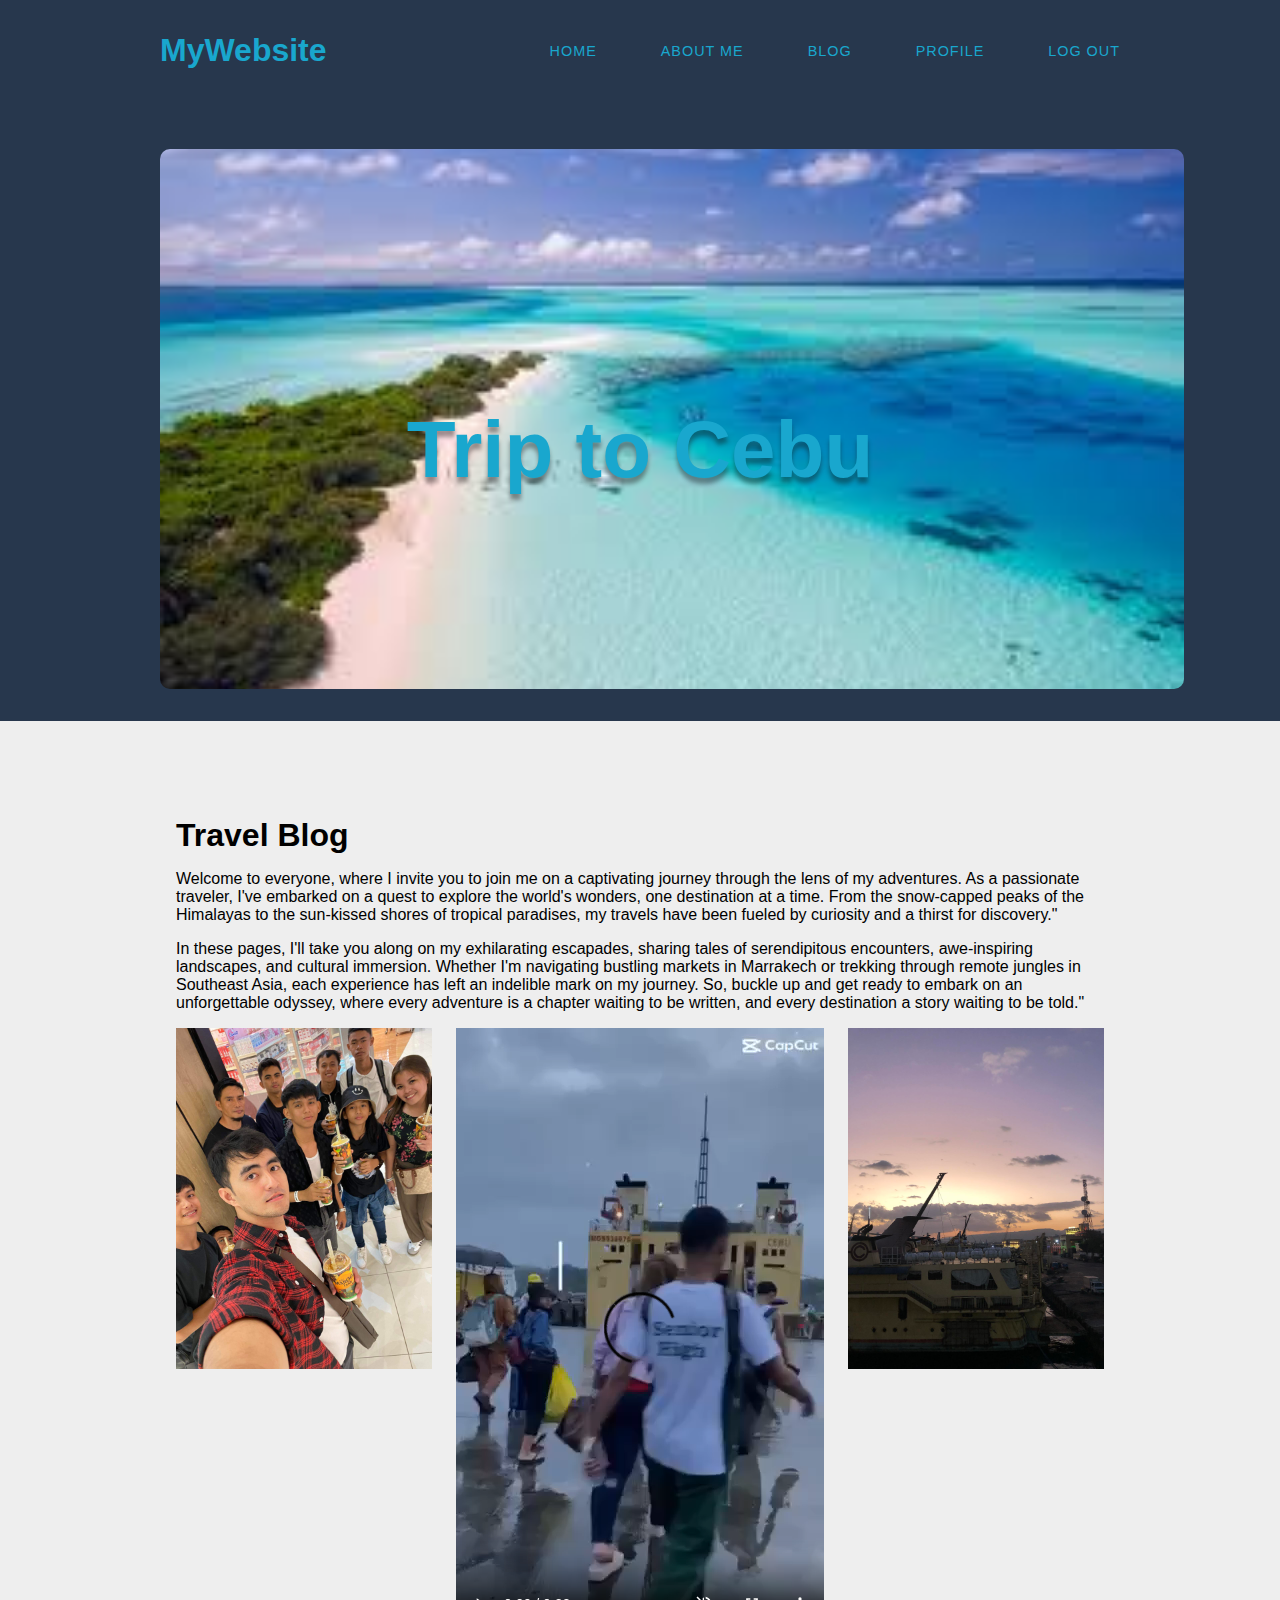
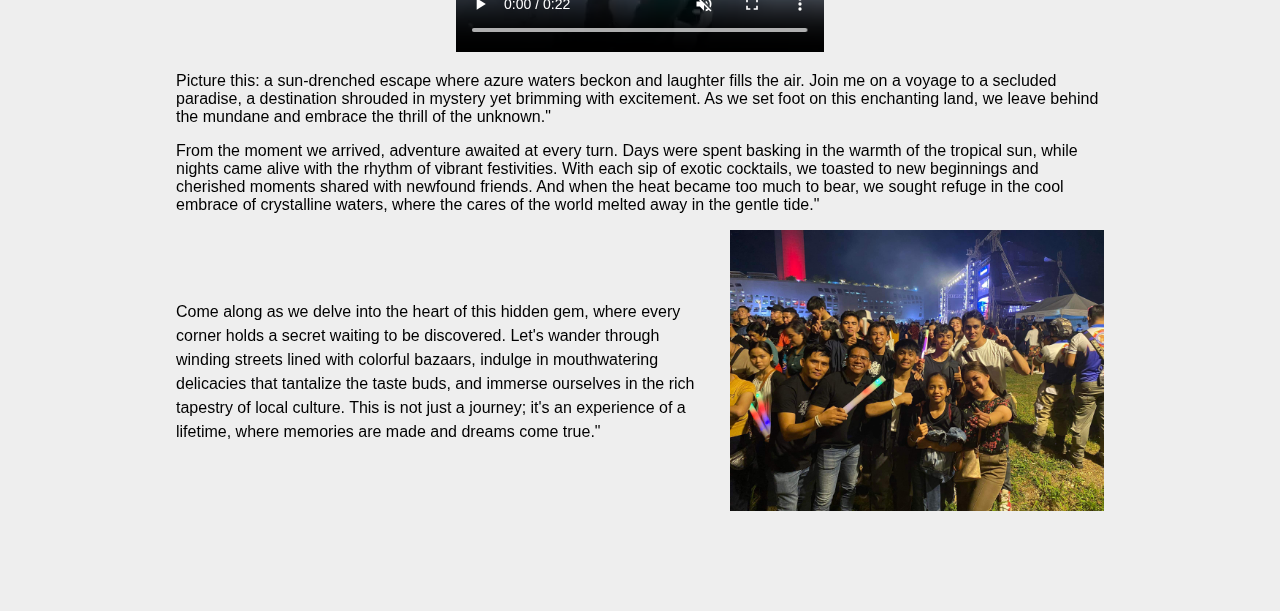
==== Blog-1.html @ 42be30c9 "Add files via upload" ====
<!DOCTYPE html>
<html lang="en">

<head>
    <meta charset="UTF-8">
    <meta name="viewport" content="width=device-width, initial-scale=1.0">
    <link rel="stylesheet" href="blog-1.css">
    <link rel="stylesheet" href="https://cdnjs.cloudflare.com/ajax/libs/font-awesome/4.7.0/css/font-awesome.min.css">
    <link rel="shortcut icon" href="#" type="image/x-icon">
</head>
<script type="text/javascript">
    window.addEventListener("scroll", function () {
        var header = document.querySelector(".header");
        header.classList.toggle("sticky", window.scrollY > 0)
    })

    document.addEventListener('DOMContentLoaded', function () {
        const burgerMenu = document.querySelector('.burger-menu');
        const navbar = document.getElementById('navbar');

        burgerMenu.addEventListener('click', function () {
            navbar.querySelector('ul').classList.toggle('show');
        });
    });

</script>

<body>
    <section id="home-page">
        <div class="home-container">
            <div class="header">
                <div class="burger-menu">
                    <div class="bar"></div>
                    <div class="bar"></div>
                    <div class="bar"></div>
                </div>
                <h1 class="logo">MyWebsite</h1>
                <nav id="navbar">
                    <ul>
                        <li><a href="index.html">Home</a></li>
                        <li><a href="about.html">About me</a></li>
                        <li><a href="blog.html">blog</a></li>
                        <li><a href="profile.html">Profile</a></li>
                        <li><a href="forms.html">Log out</a></li>
                    </ul>
                </nav>
            </div>
            <img src="download.jpg" alt="" class="background">
            <div class="hero-container">
                <h1 class="title">Trip to Cebu</h1>
            </div>
        </div>
    </section>
    <section id="blog-section">
        <div class="blog-container">
            <div class="blog-content">
                <h1 class="title-blog">Travel Blog</h1>
                <p class="paragraph">Welcome to everyone, where I invite you to join me on a
                    captivating journey through the lens of my adventures. As a passionate traveler, I've embarked on a
                    quest to explore the world's wonders, one destination at a time. From the snow-capped peaks of the
                    Himalayas to the sun-kissed shores of tropical paradises, my travels have been fueled by curiosity
                    and a thirst for discovery."
                </p>
                <p class="paragraph">In these pages, I'll take you along on my exhilarating escapades, sharing tales of
                    serendipitous encounters, awe-inspiring landscapes, and cultural immersion. Whether I'm navigating
                    bustling markets in Marrakech or trekking through remote jungles in Southeast Asia, each experience
                    has left an indelible mark on my journey. So, buckle up and get ready to embark on an unforgettable
                    odyssey, where every adventure is a chapter waiting to be written, and every destination a story
                    waiting to be told."
                </p>
                <div class="images">
                    <div class="img-group">
                        <img src="blog1-img-1.jpg" alt="" class="image">
                    </div>
                    <div class="img-group">
                        <video src="video blog.mp4" controls autoplay loop muted></video>
                    </div>
                    <div class="img-group">
                        <img src="blogimg2.jpg" alt="" class="image">
                    </div>
                </div>
                <p class="paragraph">Picture this: a sun-drenched escape where azure waters beckon and laughter fills
                    the air. Join me on a voyage to a secluded paradise, a destination shrouded in mystery yet brimming
                    with excitement. As we set foot on this enchanting land, we leave behind the mundane and embrace the
                    thrill of the unknown."
                </p>
                <p class="paragraph">From the moment we arrived, adventure awaited at every turn. Days were spent
                    basking in the warmth of the tropical sun, while nights came alive with the rhythm of vibrant
                    festivities. With each sip of exotic cocktails, we toasted to new beginnings and cherished moments
                    shared with newfound friends. And when the heat became too much to bear, we sought refuge in the
                    cool embrace of crystalline waters, where the cares of the world melted away in the gentle tide."
                </p>

                <div class="image-paragraph">
                    <p class="paragraph">Come along as we delve into the heart of this hidden gem, where every corner
                        holds a secret waiting to be discovered. Let's wander through winding streets lined with
                        colorful bazaars, indulge in mouthwatering delicacies that tantalize the taste buds, and immerse
                        ourselves in the rich tapestry of local culture. This is not just a journey; it's an experience
                        of a lifetime, where memories are made and dreams come true."
                    </p>
                    <div class="img-group">
                        <img src="blogimg3.jpg" alt="" class="image image-last">
                    </div>
                </div>
            </div>
        </div>
    </section>
    <!--section id="about-page">
        <div class="about-container">
            <div class="about-content">
                <div class="about-text">
                    <h1 class="title">about me.</h1>
                    <p class="sub-title">I'm a first year BSIT student from Capitol University.</p>
                    <p class="description">Lorem ipsum dolor sit amet consectetur adipisicing elit. Mollitia, totam ex!
                        Voluptates et provident, dicta ullam vel recusandae architecto eius quidem, tenetur iure
                        laborum. Autem placeat doloribus facilis magnam suscipit?</p>

                    <p class="description">Lorem ipsum dolor sit amet consectetur adipisicing elit. Mollitia, totam ex!
                        Voluptates et provident, dicta ullam vel recusandae architecto eius quidem, tenetur iure
                        laborum. Autem placeat doloribus facilis magnam suscipit?</p>
                </div>
                <div class="about-image">
                    <div class="square">
                        <img src="thinking.avif" alt="">
                    </div>
                </div>
            </div>
        </div>
    </section>
    <section id="profile-page">
        <div class="profile-container">
            <div class="profile-text">
                <h1>profile</h1>
            </div>
            <div class="profile">
                <div class="image">
                    <img src="skolboi.jpg" alt="profile">
                </div>
                <div class="profile-details">
                    <h4>Greetings Everyone, i am</h4>
                    <h1>mark <br> lloyd</h1>
                    <h3>An aspiring web developer.</h3>
                    <p>Lorem ipsum dolor sit amet consectetur adipisicing elit. Officia asperiores nulla ipsam laborum
                        sapiente ratione cumque voluptates incidunt excepturi tenetur earum placeat quis tempore, beatae
                        dolorum. Earum quibusdam delectus animi. Lorem ipsum dolor sit amet, consectetur adipisicing
                        elit. Amet libero mollitia laborum, impedit est quibusdam earum numquam reiciendis beatae vitae
                        quod tempora repellat expedita deleniti eos hic omnis praesentium explicabo?</p>
                    <div class="profile-info">
                        <h3><i class="fa fa-calendar"></i>21st march, 2003</h3>
                        <h3><i class="fa fa-phone"></i>+6397-000-9169</h3>
                        <h3><i class="fa fa-map-marker"></i>Location nimo bai.</h3>
                        <h3><i class="fa fa-certificate"></i>Study at Capitol University</h3>
                        <h3><i class="fa fa-book"></i>Bachelor Science in Information Technology.</h3>
                    </div>
                </div>
            </div>
        </div>
    </section-->
</body>

</html>
---- blog-1.css ----
*{
    margin: 0;
    padding: 0;
    box-sizing: border-box;
    font-family:Verdana, Geneva, Tahoma, sans-serif;
    scroll-behavior:smooth;
}

body{
    background: #27374D;
}

#home-page{
    height: 100%;
}

.home-container{
    padding: 2rem 10rem;
}

/*.header{
    display: flex;
    justify-content: space-between;
    align-items: center;

}

.header .logo{
    font-size: 2rem;
    font-weight: 600;
    color: #19A7CE;
}
.header ul{
    display: flex;
    gap: 4rem;
}

.header ul li{
    list-style: none;
}

.header ul li a, .logout{
    text-decoration: none;
    text-transform: capitalize;
    font-size: 1rem;
    font-weight: 600;
    color: #19A7CE;
}

.header ul li a:hover, .logout{
    color: #EEEEEE;
}

.navs ul li a, .logout{
    text-decoration: none;
    text-transform: capitalize;
    font-size: 1rem;
    font-weight: 600;
    color: #27374D;
}

.navs ul li a:hover, .logout{
    color: #19A7CE;
}*/
.header{
    width: 100%;
    left: 0;
    display: flex;
    justify-content: space-between;
    align-items: center;
    transition: 0.5s;
    z-index: 1;
}

.header .logo{
    font-size: 2rem;
    font-weight: 600;
    color: #19A7CE;
}

.header i{
    margin-right: 10px;
}


#navbar ul{
    display: flex;
    gap: 4rem;
}

#navbar ul li{
    list-style: none;
}

#navbar ul li a, .logout{
    position: relative;
   font-weight: 300;
   font-size: 0.9rem;
   text-decoration: none;
   color: #19A7CE;
   letter-spacing: 1px;
   transition: 0.5s ease;
   text-transform: uppercase;
}
#navbar ul li a:hover{
    color: #EEEEEE;
}

#navbar ul li a .active{
    color: #EEEEEE;
}

.burger-menu {
    display: none;
    flex-direction: column;
    cursor: pointer;
    margin: 10px;
}

.bar {
    width: 25px;
    height: 3px;
    background-color: #19A7CE;
    margin: 5px 0;
}

@media screen and (max-width: 768px) {
    #home-page{
        height: 100vh;
    }
    
    .home-container{
        padding: 2rem;
    }
    .burger-menu {
        display: flex;
        z-index: 1;

    }

    .logo{
        display: none;
    }

    #navbar ul {
        display: none;
        justify-content: center;
        align-items: center;
        flex-direction: column;
        position: absolute;
        top: 0;
        left: 0;
        width: 100%;
        background-color: rgba(2, 36, 60, 0.8);
        padding: 20px;
        box-sizing: border-box;
    }

    #navbar ul.show {
        display: flex;
    }

    #navbar ul li {
        margin-bottom: 10px;
    }


}

@media only screen and (min-width: 768px) and (max-width: 1023px){

    .home-container{
        padding: 3rem 2rem;
    }

    .burger-menu {
        display: flex;
        z-index: 1;

    }

    .logo{
        display: none;
    }

    #navbar ul {
        display: none;
        justify-content: center;
        align-items: center;
        flex-direction: column;
        position: absolute;
        top: 0;
        left: 0;
        width: 100%;
        background-color: rgba(2, 36, 60, 0.8);
        padding: 20px;
        box-sizing: border-box;
    }

    #navbar ul.show {
        display: flex;
    }

    #navbar ul li {
        margin-bottom: 10px;
    }

}

.hero-container{
    display: flex;
    justify-content: center;
    align-items: center;
    position: absolute;
    top: 50%;
    left: 50%;
    transform: translate(-50%, -50%);
}


.background{
    margin-top: 5rem;
    width: 80vw;
    height: 60vh;
    object-fit: cover;
    display: flex;
    justify-content: center;
    align-items: center;
    border-radius: 10px;
}

.title{
    color: #19A7CE;
    font-size: 5rem;
    font-weight: 700;
    text-shadow: 0 6px 4px rgba(17, 16, 16, 0.4);
}



@media screen and (max-width: 768px){
    .home-content{
        margin: 0 1rem;
        display: flex;
        flex-direction: column;
    }
    
    .blog-1, .blog-2{
        width: 100%;
    }
    

    .title{
        font-size: 1rem;
    }
    
    .paragraph{
        margin-top: 0.8rem;
    }

}

@media only screen and (min-width: 768px) and (max-width: 1023px){
    .home-content{
        margin: 2rem 3rem;
        display: flex;
        flex-direction: column;
    }
}




#blog-section{
    height: 100%;
    background-color: #EEEEEE;
}

.blog-container{
    padding: 5rem 10rem;
}


.blog-content{
    padding: 1rem;
    display: flex;
    flex-direction: column;
    gap: 1rem;
}

.images{
    width: 100%;
    display: flex;
    gap: 1.5rem;
}

.image{
    width: 100%;
}

.image-paragraph{
    width: 100%;
    display: flex;
    justify-content: center;
    align-items: center;
    gap: 1rem;
    /* border: 1px solid red; */
}

/* .image-last{
    width: 100%;
} */

.image-paragraph p{
    line-height: 1.5;
}


@media screen and (max-width: 768px){

    #home-page{
        height: 80vh;
    }

    .hero-container{
        position: absolute;
        top: 40%;
        left: 50%;
        transform: translate(-50%, -50%);
        width: 100%;
    }
    
    
    .background{
        margin-top: 5rem;
        width: 80vw;
        height: 40vh;
        object-fit: cover;
        display: flex;
        justify-content: center;
        align-items: center;
    }
    

    .blog-container{
        padding: 5rem 1rem;
    }
    
    .images{
        display: flex;
        flex-direction: column;
    }

    .image-paragraph{
        flex-direction: column;
    }
}


@media only screen and (min-width: 768px) and (max-width: 1023px){
    .background{
        margin-top: 5rem;
        width: 90vw;
        height: 40vh;
    }

    .hero-container{
        position: absolute;
        top: 45%;
        left: 50%;
        transform: translate(-50%, -50%);
        width: 100%;
    }
    .blog-container{
        padding: 5rem 1rem;
    }

    .image-paragraph{
        flex-direction: column;
    }
    
}
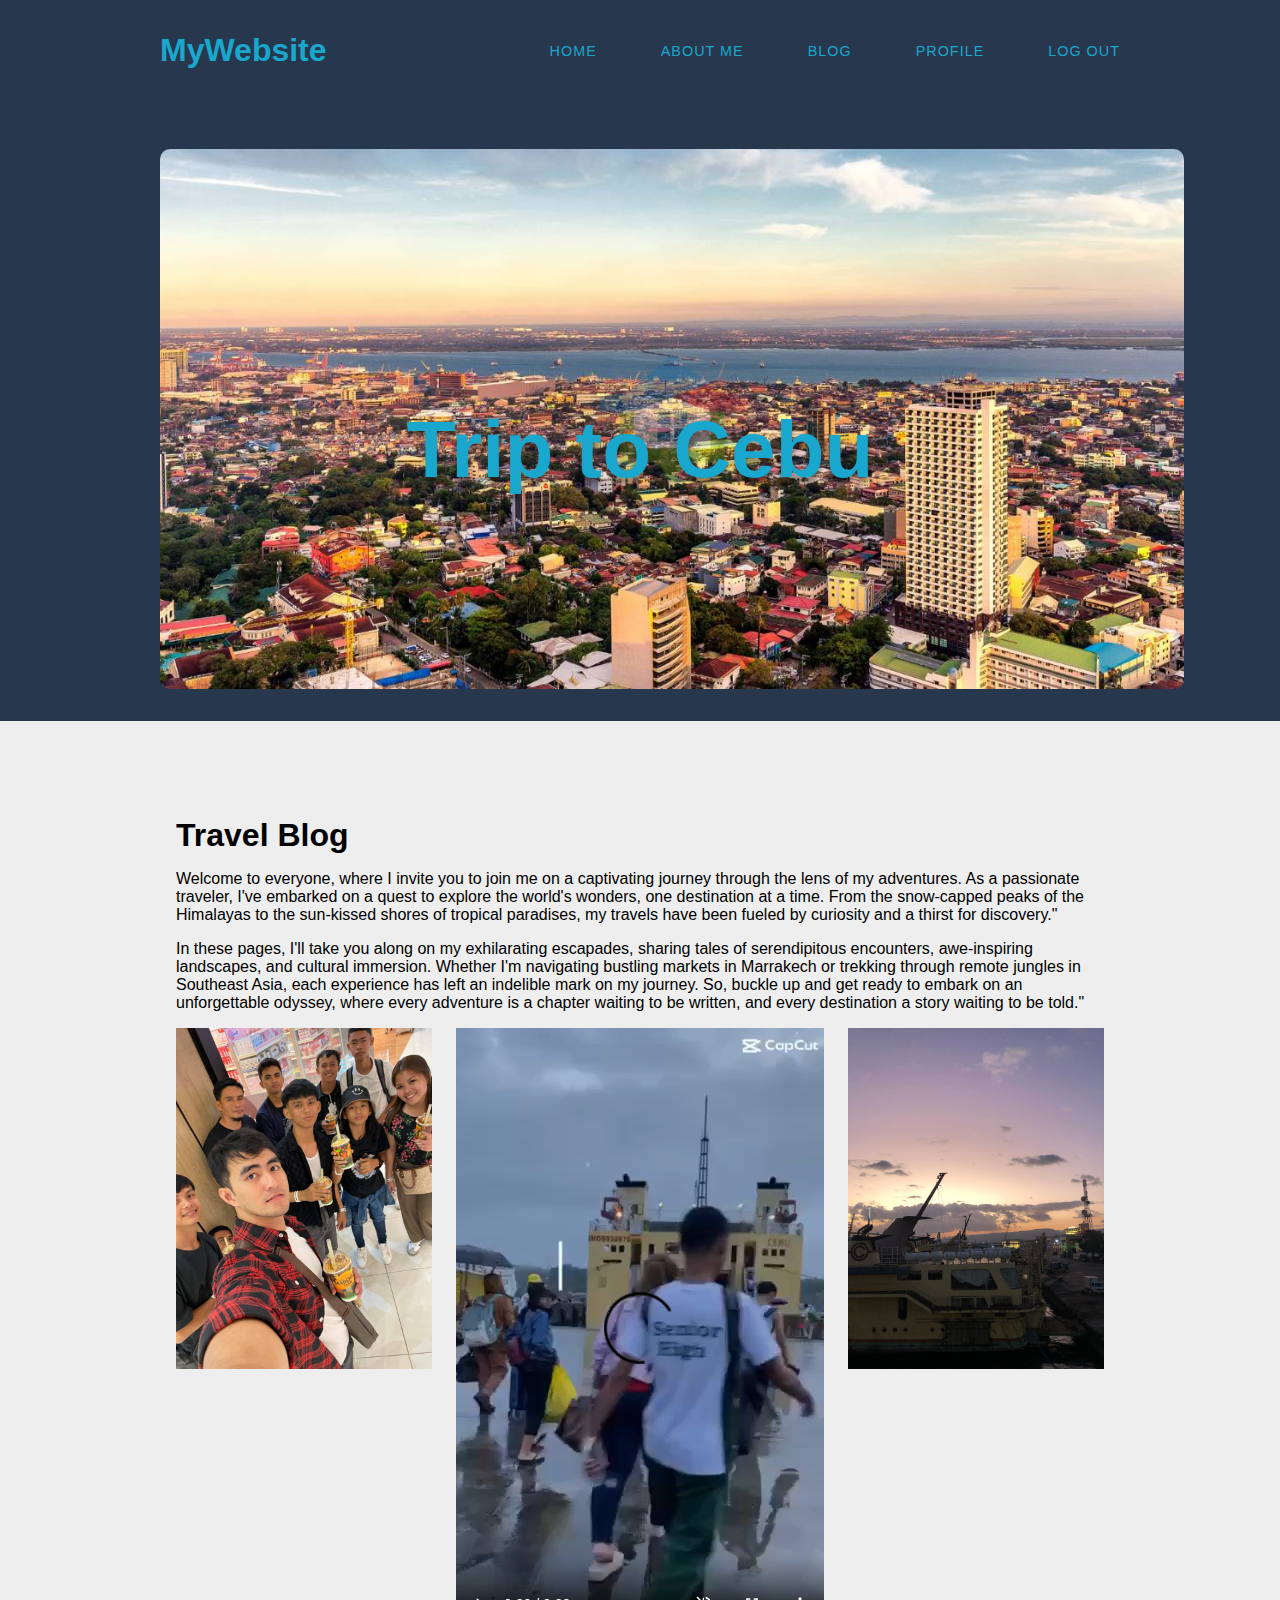
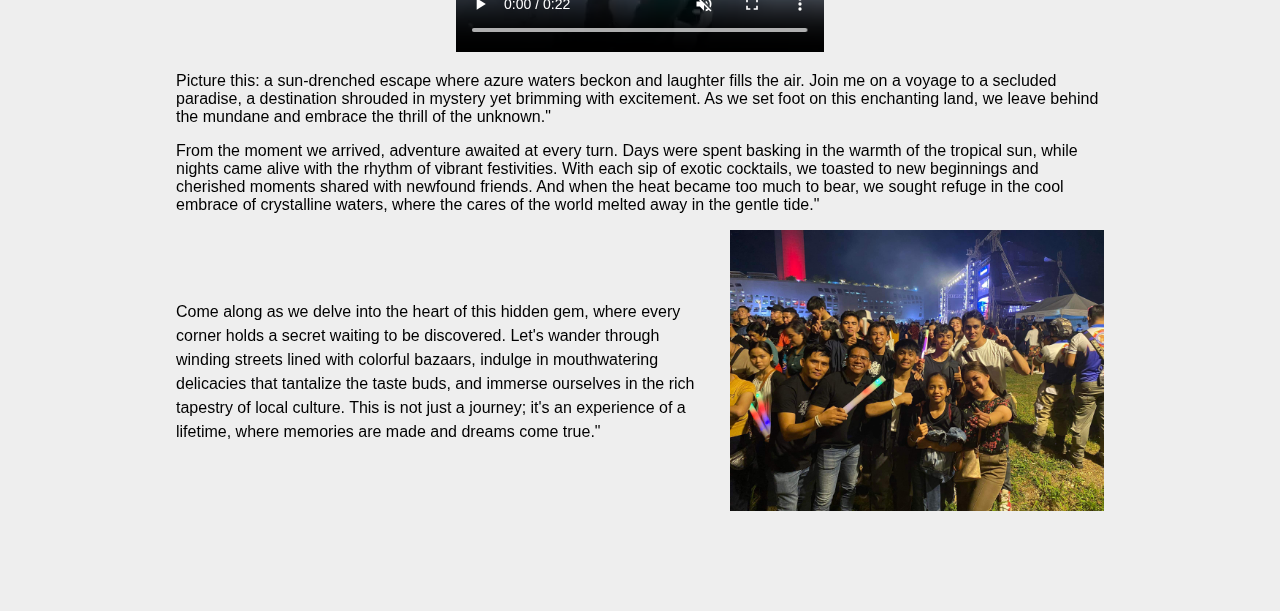
==== commit 2dde1d2d: "Add files via upload" ====
--- a/Blog-1.html
+++ b/Blog-1.html
@@ -45,7 +45,7 @@
                     </ul>
                 </nav>
             </div>
-            <img src="download.jpg" alt="" class="background">
+            <img src="cebu 2.jpg" alt="" class="background">
             <div class="hero-container">
                 <h1 class="title">Trip to Cebu</h1>
             </div>
